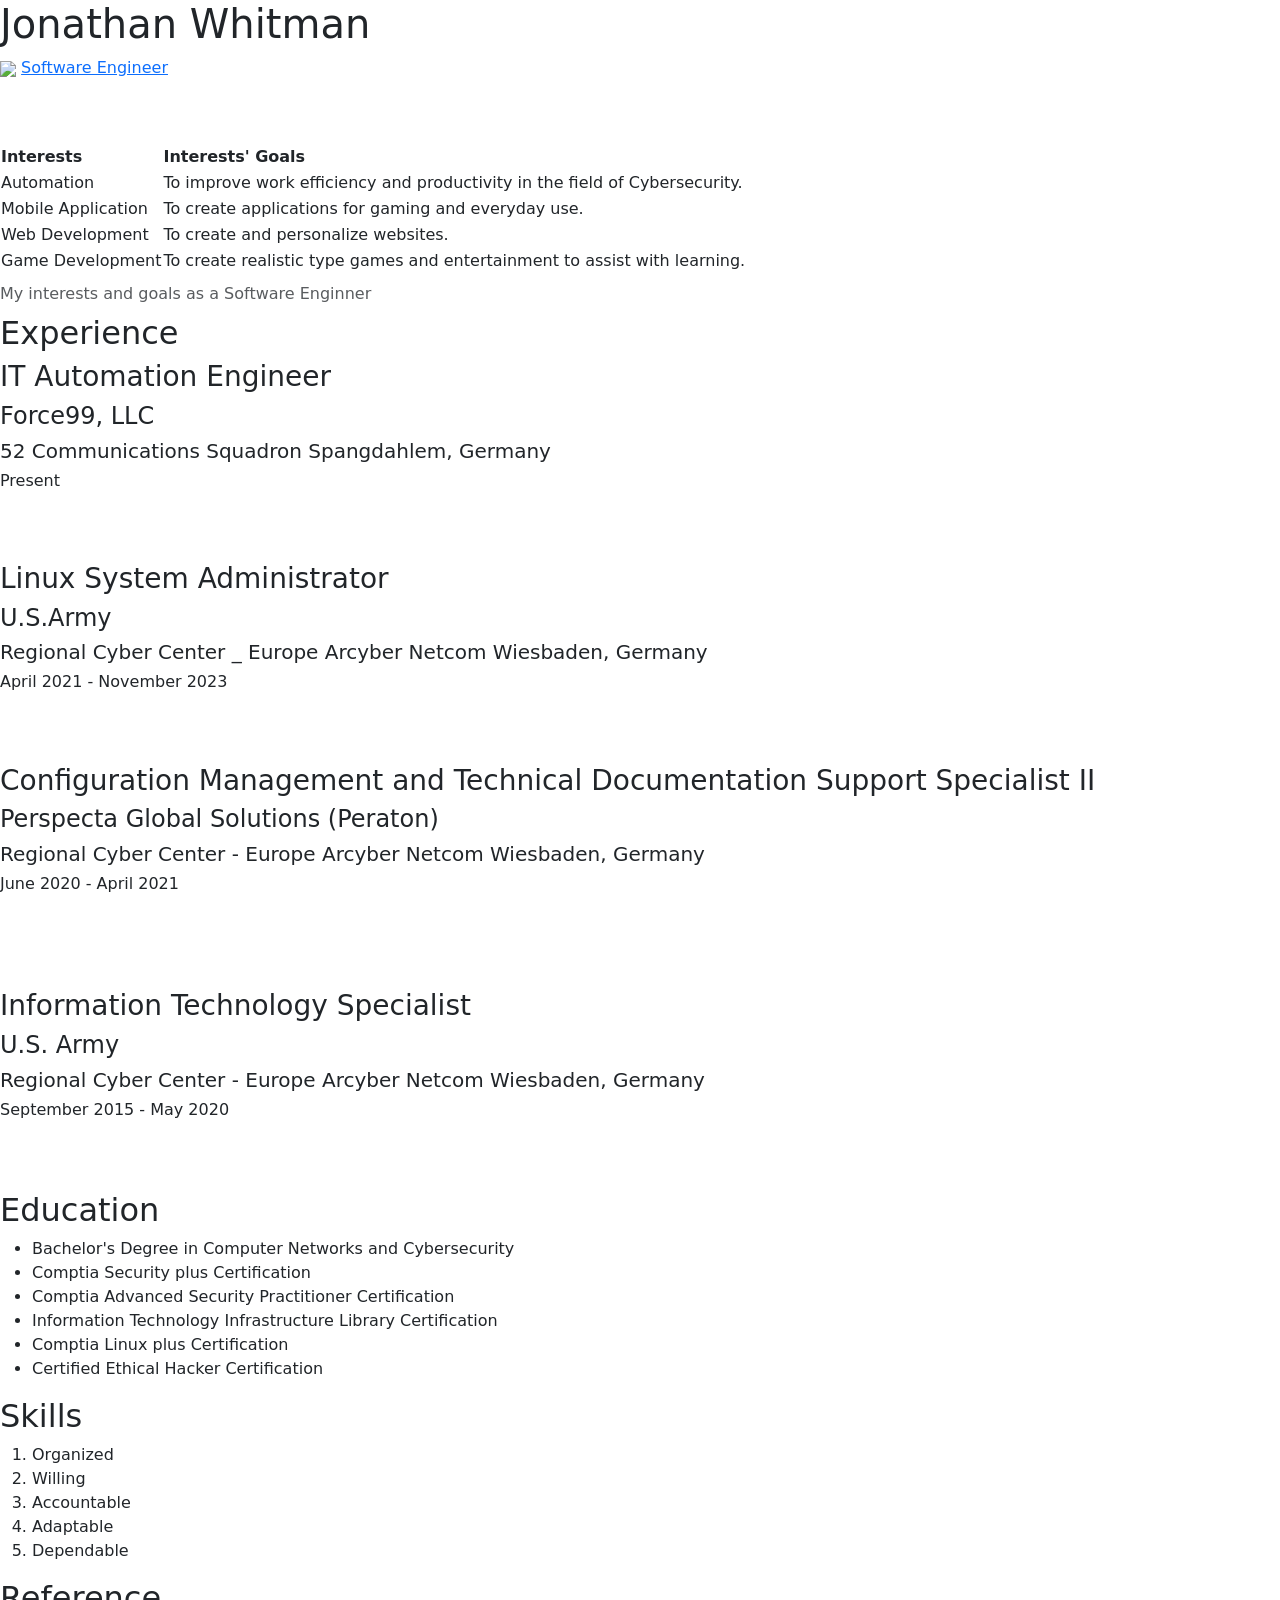
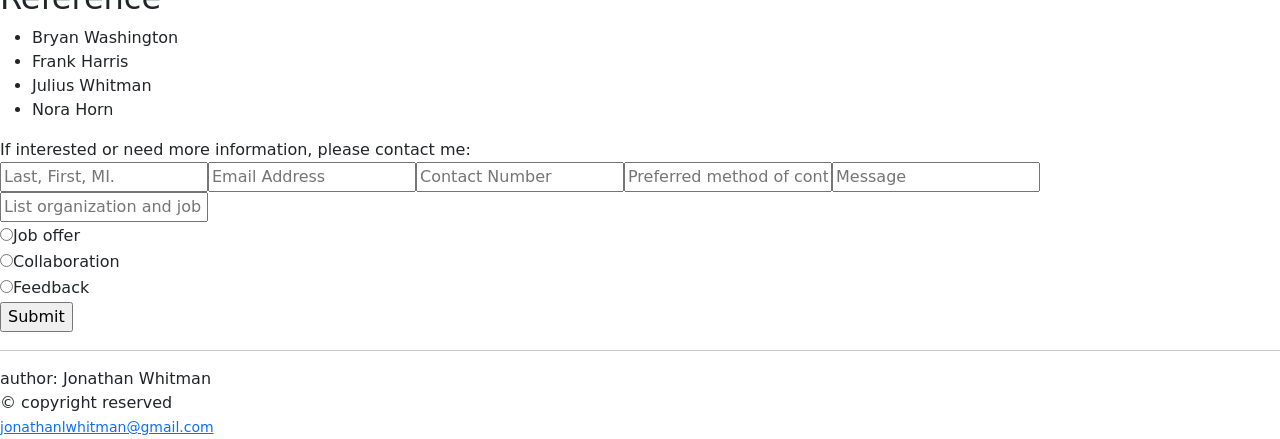
==== index_dont_show_auto.html @ e6893e46 "Completed project part 1 ex. 1.3" ====
<!DOCTYPE html>
<html lang="en">
<head>
<meta charset="UTF-8" name="viewport" content="width=device-width, initial-scale=1.0">
<title>Document</title>

<link href="style.css" rel="stylesheet" type="text/css">

<link href="https://cdn.jsdelivr.net/npm/bootstrap@5.3.2/dist/css/bootstrap.min.css" rel="stylesheet" integrity="sha384-T3c6CoIi6uLrA9TneNEoa7RxnatzjcDSCmG1MXxSR1GAsXEV/Dwwykc2MPK8M2HN" crossorigin="anonymous">

<script defer src="https://cdn.jsdelivr.net/npm/bootstrap@5.3.2/dist/js/bootstrap.bundle.min.js" integrity="sha384-C6RzsynM9kWDrMNeT87bh95OGNyZPhcTNXj1NW7RuBCsyN/o0jlpcV8Qyq46cDfL" crossorigin="anonymous"></script>

</head>
<table>
<header>
    <!--Information highlighting my professional background with use of headers 1-6 and semantic structuring-->
    <h1>Jonathan Whitman</h1>
    <img src="https://media.licdn.com/dms/image/D4E03AQF4pJy7LogGVw/profile-displayphoto-shrink_400_400/0/1697385113993?e=1708560000&v=beta&t=G5AaUF5CqkVoTvQX3U9USkGxkyd07dzcp_rA6UnlBJc">
    <a href="https://www.linkedin.com/in/jonathan-whitman-34a845155/">
        Software Engineer</a>
        
            <p>An experienced IT professional with active Top Secret/SCI clearance and 7 plus years in the field. Skilled in customer relationship, IT service management, network management, server management, security, and information assurance. Also, trained in monitoring and troubleshooting large multiprotocol networks.</p>
            <section>
                <!--List of my interests and what I want to accomplish as a Software Engineer-->
                <table>
                    <caption>My interests and goals as a Software Enginner</caption>
                    <thead>
                    <th>Interests</th>
                    <th>Interests' Goals</th>
                    </thead>
                <tbody>
                    <tr>
                        <td>Automation</td>
                        <td>To improve work efficiency and productivity in the field of Cybersecurity.</td>
                    </tr>
                    <tr>
                        <td>Mobile Application</td>
                        <td>To create applications for gaming and everyday use.</td>
                    </tr>
                    <tr>
                        <td>Web Development</td>
                        <td>To create and personalize websites. </td>
                    </tr>
                    <tr>
                        <td>Game Development</td>
                        <td>To create realistic type games and entertainment to assist with learning.</td>
                    </tr>
                </tbody>
                </table>
            </section>
</header>
<main>          <!--Information about my most current position-->
    <section>
       <h2>Experience</h2>
            <h3>IT Automation Engineer</h3>
            <h4>Force99, LLC </h4>
                <h5>52 Communications Squadron Spangdahlem, Germany</h5> 
                    <h6>Present</h6>
                    <p>Responsible in supporting enduring projects requiring the ability to 
                        technically analyze plans throughout the project lifecycle for feasibility, 
                        integrity, and effectiveness.</p>
        <h3>Linux System Administrator</h3>
        <!--Brief description of my last postion-->
            <h4>U.S.Army</h4>
                <h5>Regional Cyber Center _ Europe Arcyber Netcom Wiesbaden, Germany</h5>
                    <h6>April 2021 - November 2023</h6>
                        <p>Responsible for troubleshooting UNIX and DNS enterprise servers, service 
                            performances, and network issues, negatively impacting end user systems 
                            experience.</p>
        <!--Brief description of my past experience-->
        <h3>Configuration Management and Technical Documentation Support Specialist II</h3>
        <h4>Perspecta Global Solutions (Peraton)</h4>
                <h5>Regional Cyber Center - Europe Arcyber Netcom Wiesbaden, Germany</h5>
                    <h6>June 2020 - April 2021</h6>
                        <p>Maintained and updated a government accessible listing or database of all 
                            software maintenance agreements to include at a minimum product name, 
                            quantity, cost, agreement start and end dates, and expiration dates. Drafted 
                            biannually, for Government approval, a technology refresh plan which 
                            contains equipment that is six months from End of Life (EOL) or End of 
                            Support (EOS).</p>
        <!--Brief description of my past experience-->
        <h3>Information Technology Specialist</h3>
            <h4>U.S. Army</h4>
                <h5>Regional Cyber Center - Europe Arcyber Netcom Wiesbaden, Germany</h5>
                    <h6>September 2015 - May 2020</h6>
                        <p>Executed network monitoring using IT Remedy and Splunk (co-existing with 
                            other network monitoring devices) to issue reports in a timely manner and 
                            continued to analyze and evaluate voice and data network performance to 
                            ensure network integrity.</p>
     </section>
                         <!--Description of my educational history with the use of ul-->
    <section>
    <h2>Education</h2>
    <ul>
        <li>Bachelor's Degree in Computer Networks and Cybersecurity</li>
        <li>Comptia Security plus Certification</li>
        <li>Comptia Advanced Security Practitioner Certification</li>
        <li>Information Technology Infrastructure Library Certification</li>
        <li>Comptia Linux plus Certification</li>
        <li>Certified Ethical Hacker Certification</li>
    </ul>
</section>    
    <!--Brief highlights of my skill with use of ol-->
    <section>
    <h2>Skills</h2>
       <ol>
        <li>Organized</li>
        <li>Willing</li>
        <li>Accountable</li>
        <li>Adaptable</li>
        <li>Dependable</li>
    </ol>
</section>

<section>
 <!--Brief ol list of my references-->
    <h2>Reference</h2>
     <ul>   
        <li>Bryan Washington</li>
        <li>Frank Harris</li>
        <li>Julius Whitman</li>
        <li>Nora Horn</li>
    </ul>  
</section>
</main>
<!--Form portion of my assignment "means of contact if interested"-->
<fieldset>
<table action="#">


    <label> If interested or need more information, please contact me:</label><br>
    <input name="Name" type="text" placeholder="Last, First, MI." maxlength="25" minlength="1" required>
    <input name="user-email" type="email" placeholder="Email Address" maxlength="25" minlength="1" required>
    <input name="Phone" type="tel" placeholder="Contact Number" maxlength="25" minlength="1" required>
    <input name="Method" type="text" placeholder="Preferred method of contact" maxlength="25" minlength="1" required>
    <input name="Message" type="textarea" placeholder="Message" maxlength="300" minlength="1">
    
</table>
<table>
        <td>
            <tr>
            <input name="Orgainzation" type="text" placeholder="List organization and job title." maxlength="25" minlength="1" required>
            </tr>    
        </td>
    </table>
    <table> 
    <td>
        <tr>
            <input id="rad1" name="Role" type="radio" value="Job offer">
            <label for="rad1">Job offer</label>
        </tr>
    </td>
    </table> 
    <table> 
    <td>
        <tr>
            <input id="rad2" name="Role" type="radio" value="Collaborations">
            <label for="rad2">Collaboration</label>
        </tr>
    </td>
    </table>
<table>
    <td>
        <tr>
            <input id="rad3" name="Role" type="radio" value="Feedback">
            <label for="rad3">Feedback</label>
        </tr>
    </td>
    </table>    
    <table>
    <td>
        <tr>
            <input name="Submit" type="submit" placeholder="Click" required>
        </tr>
    </td>
    </table>
</fieldset>
</form>
    <hr>
    author: Jonathan Whitman<br>
    &copy; copyright reserved<br>
   <small><a href="mailto:jonathanlwhitman@gmail.com">jonathanlwhitman@gmail.com</a></small>
</footer>
</body>
</html>
---- style.css ----
body{
    background-color: rgb(63, 20, 218);
}
h1{
    color:gold;
}
h2{
    color: yellow;
}
h3{
    color: yellowgreen;
}
h4{
    color:greenyellow;
}
h5{
    color: goldenrod;
}
h6{
    color:darkgoldenrod;
}
p{
    color:white;
}
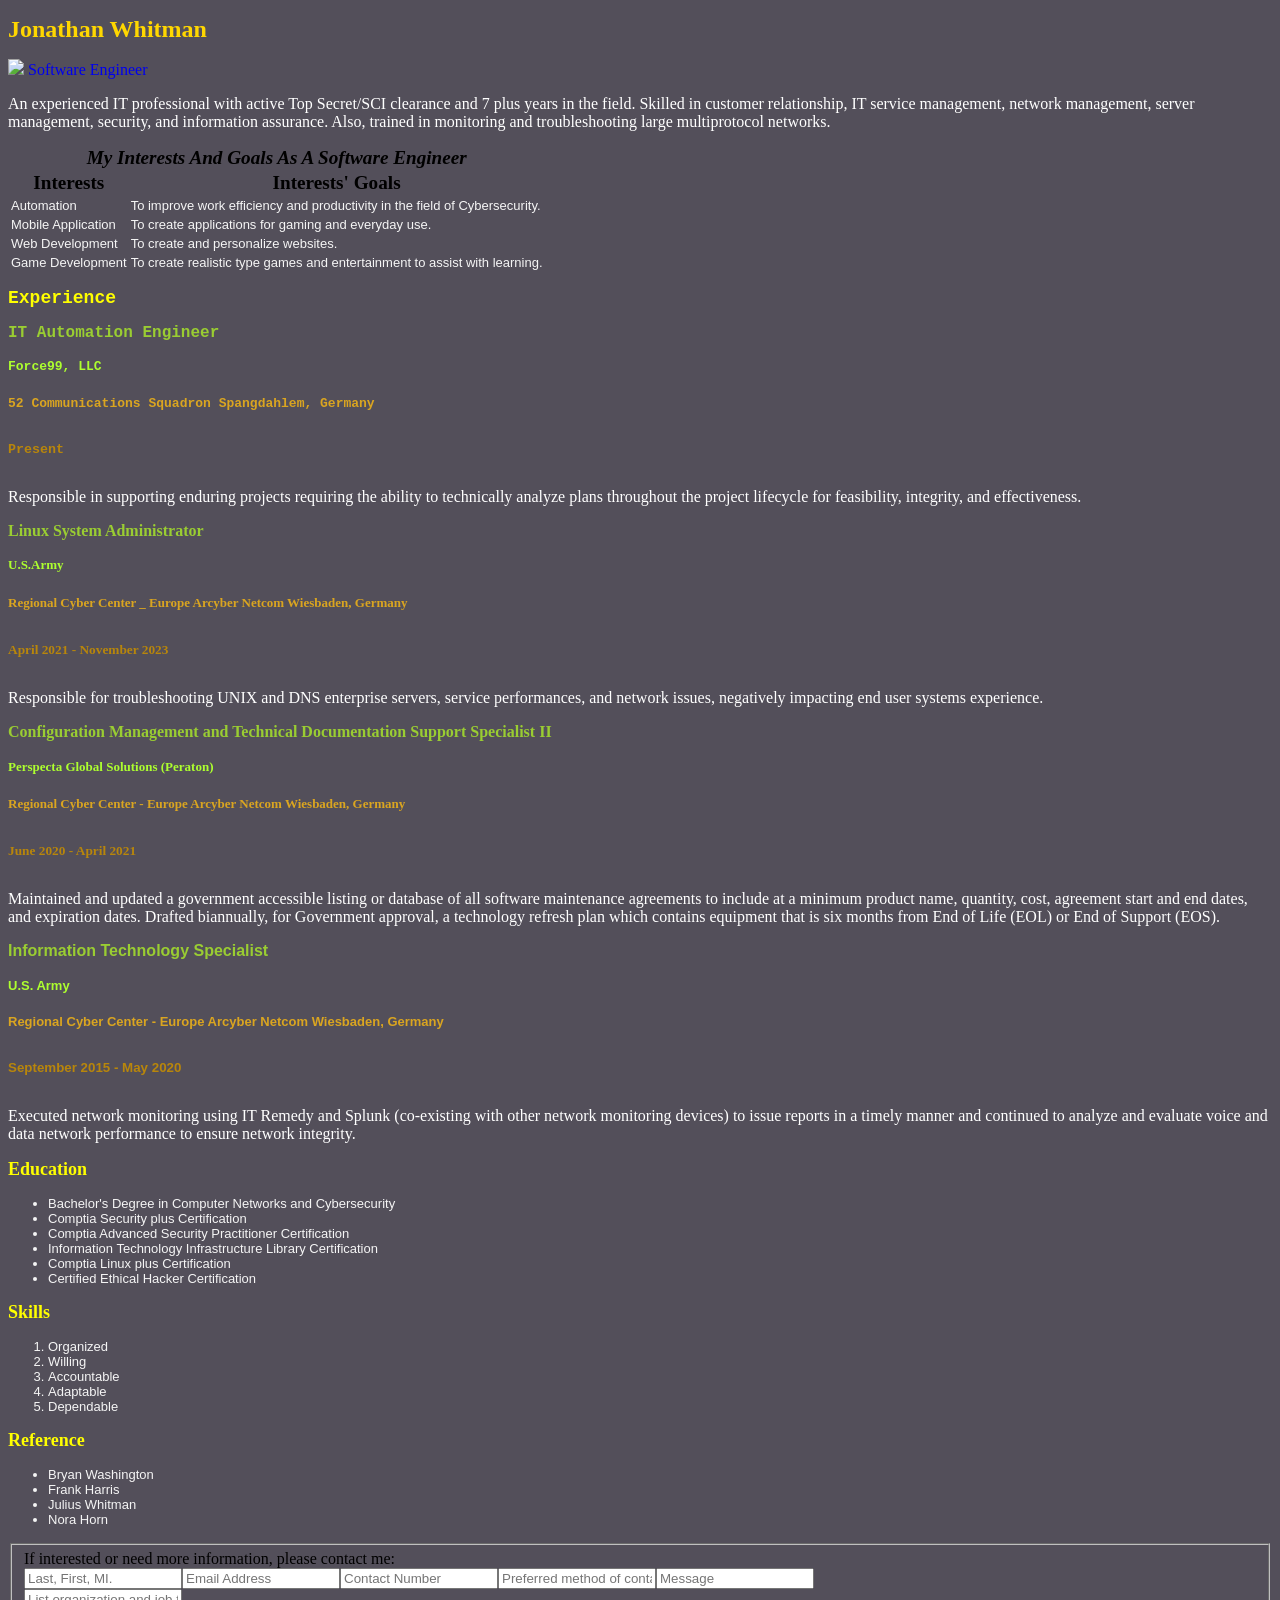
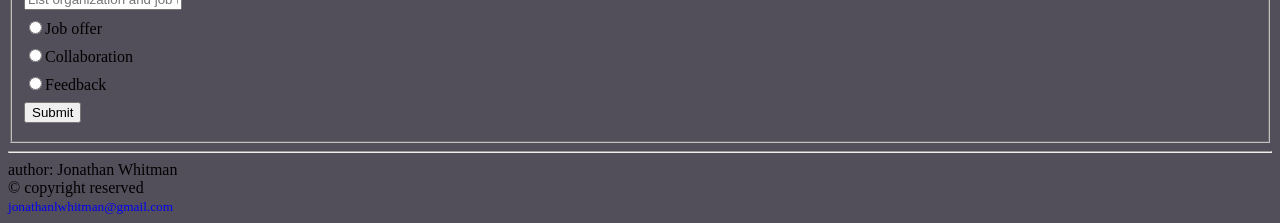
==== commit 7e12c0ad: "init" ====
--- a/index_dont_show_auto.html
+++ b/index_dont_show_auto.html
@@ -4,9 +4,9 @@
 <meta charset="UTF-8" name="viewport" content="width=device-width, initial-scale=1.0">
 <title>Document</title>
 
-<link href="style.css" rel="stylesheet" type="text/css">
+<link href="style.css" rel="stylesheet" type="text/css" />
 
-<link href="https://cdn.jsdelivr.net/npm/bootstrap@5.3.2/dist/css/bootstrap.min.css" rel="stylesheet" integrity="sha384-T3c6CoIi6uLrA9TneNEoa7RxnatzjcDSCmG1MXxSR1GAsXEV/Dwwykc2MPK8M2HN" crossorigin="anonymous">
+<!--<link href="https://cdn.jsdelivr.net/npm/bootstrap@5.3.2/dist/css/bootstrap.min.css" rel="stylesheet" integrity="sha384-T3c6CoIi6uLrA9TneNEoa7RxnatzjcDSCmG1MXxSR1GAsXEV/Dwwykc2MPK8M2HN" crossorigin="anonymous">-->
 
 <script defer src="https://cdn.jsdelivr.net/npm/bootstrap@5.3.2/dist/js/bootstrap.bundle.min.js" integrity="sha384-C6RzsynM9kWDrMNeT87bh95OGNyZPhcTNXj1NW7RuBCsyN/o0jlpcV8Qyq46cDfL" crossorigin="anonymous"></script>
 
@@ -14,7 +14,7 @@
 <table>
 <header>
     <!--Information highlighting my professional background with use of headers 1-6 and semantic structuring-->
-    <h1>Jonathan Whitman</h1>
+    <h1 class="heading">Jonathan Whitman</h1>
     <img src="https://media.licdn.com/dms/image/D4E03AQF4pJy7LogGVw/profile-displayphoto-shrink_400_400/0/1697385113993?e=1708560000&v=beta&t=G5AaUF5CqkVoTvQX3U9USkGxkyd07dzcp_rA6UnlBJc">
     <a href="https://www.linkedin.com/in/jonathan-whitman-34a845155/">
         Software Engineer</a>
@@ -23,7 +23,7 @@
             <section>
                 <!--List of my interests and what I want to accomplish as a Software Engineer-->
                 <table>
-                    <caption>My interests and goals as a Software Enginner</caption>
+                    <caption id="Highlight">My interests and goals as a Software Engineer</caption>
                     <thead>
                     <th>Interests</th>
                     <th>Interests' Goals</th>
@@ -51,27 +51,27 @@
 </header>
 <main>          <!--Information about my most current position-->
     <section>
-       <h2>Experience</h2>
-            <h3>IT Automation Engineer</h3>
-            <h4>Force99, LLC </h4>
-                <h5>52 Communications Squadron Spangdahlem, Germany</h5> 
-                    <h6>Present</h6>
+       <h2 class="heading2">Experience</h2>
+            <h3 class="heading2">IT Automation Engineer</h3>
+            <h4 class="heading2">Force99, LLC </h4>
+                <h5 class="heading2">52 Communications Squadron Spangdahlem, Germany</h5> 
+                    <h6 class="heading2">Present</h6>
                     <p>Responsible in supporting enduring projects requiring the ability to 
                         technically analyze plans throughout the project lifecycle for feasibility, 
                         integrity, and effectiveness.</p>
-        <h3>Linux System Administrator</h3>
+        <h3 class="heading3">Linux System Administrator</h3>
         <!--Brief description of my last postion-->
-            <h4>U.S.Army</h4>
-                <h5>Regional Cyber Center _ Europe Arcyber Netcom Wiesbaden, Germany</h5>
-                    <h6>April 2021 - November 2023</h6>
+            <h4 class="heading3">U.S.Army</h4>
+                <h5 class="heading3">Regional Cyber Center _ Europe Arcyber Netcom Wiesbaden, Germany</h5>
+                    <h6 class="heading3">April 2021 - November 2023</h6>
                         <p>Responsible for troubleshooting UNIX and DNS enterprise servers, service 
                             performances, and network issues, negatively impacting end user systems 
                             experience.</p>
         <!--Brief description of my past experience-->
-        <h3>Configuration Management and Technical Documentation Support Specialist II</h3>
-        <h4>Perspecta Global Solutions (Peraton)</h4>
-                <h5>Regional Cyber Center - Europe Arcyber Netcom Wiesbaden, Germany</h5>
-                    <h6>June 2020 - April 2021</h6>
+        <h3 class="heading4">Configuration Management and Technical Documentation Support Specialist II</h3>
+        <h4 class="heading4">Perspecta Global Solutions (Peraton)</h4>
+                <h5 class="heading4">Regional Cyber Center - Europe Arcyber Netcom Wiesbaden, Germany</h5>
+                    <h6 class="heading4">June 2020 - April 2021</h6>
                         <p>Maintained and updated a government accessible listing or database of all 
                             software maintenance agreements to include at a minimum product name, 
                             quantity, cost, agreement start and end dates, and expiration dates. Drafted 
@@ -79,10 +79,10 @@
                             contains equipment that is six months from End of Life (EOL) or End of 
                             Support (EOS).</p>
         <!--Brief description of my past experience-->
-        <h3>Information Technology Specialist</h3>
-            <h4>U.S. Army</h4>
-                <h5>Regional Cyber Center - Europe Arcyber Netcom Wiesbaden, Germany</h5>
-                    <h6>September 2015 - May 2020</h6>
+        <h3 class="heading5">Information Technology Specialist</h3>
+            <h4 class="heading5">U.S. Army</h4>
+                <h5 class="heading5">Regional Cyber Center - Europe Arcyber Netcom Wiesbaden, Germany</h5>
+                    <h6 class="heading5">September 2015 - May 2020</h6>
                         <p>Executed network monitoring using IT Remedy and Splunk (co-existing with 
                             other network monitoring devices) to issue reports in a timely manner and 
                             continued to analyze and evaluate voice and data network performance to 
@@ -90,7 +90,7 @@
      </section>
                          <!--Description of my educational history with the use of ul-->
     <section>
-    <h2>Education</h2>
+    <h2 class="heading">Education</h2>
     <ul>
         <li>Bachelor's Degree in Computer Networks and Cybersecurity</li>
         <li>Comptia Security plus Certification</li>
@@ -102,7 +102,7 @@
 </section>    
     <!--Brief highlights of my skill with use of ol-->
     <section>
-    <h2>Skills</h2>
+    <h2 class heading>Skills</h2>
        <ol>
         <li>Organized</li>
         <li>Willing</li>
@@ -129,17 +129,17 @@
 
 
     <label> If interested or need more information, please contact me:</label><br>
-    <input name="Name" type="text" placeholder="Last, First, MI." maxlength="25" minlength="1" required>
-    <input name="user-email" type="email" placeholder="Email Address" maxlength="25" minlength="1" required>
-    <input name="Phone" type="tel" placeholder="Contact Number" maxlength="25" minlength="1" required>
-    <input name="Method" type="text" placeholder="Preferred method of contact" maxlength="25" minlength="1" required>
-    <input name="Message" type="textarea" placeholder="Message" maxlength="300" minlength="1">
+    <input name="Name" class="inputbox" type="text" placeholder="Last, First, MI." maxlength="25" minlength="1" required>
+    <input name="user-email" class="inputbox" type="email" placeholder="Email Address" maxlength="25" minlength="1" required>
+    <input name="Phone" class="inputbox" type="tel" placeholder="Contact Number" maxlength="25" minlength="1" required>
+    <input name="Method" class="inputbox" type="text" placeholder="Preferred method of contact" maxlength="25" minlength="1" required>
+    <input name="Message" class="inputbox" type="textarea" placeholder="Message" maxlength="300" minlength="1">
     
 </table>
 <table>
         <td>
             <tr>
-            <input name="Orgainzation" type="text" placeholder="List organization and job title." maxlength="25" minlength="1" required>
+            <input name="Orgainzation" class="inputbox"type="text" placeholder="List organization and job title." maxlength="25" minlength="1" required>
             </tr>    
         </td>
     </table>
--- a/style.css
+++ b/style.css
@@ -1,24 +1,140 @@
+/* Technical Skills Survey Project part 1: Exercise 2.1 */
 body{
-    background-color: rgb(63, 20, 218);
+    background-color: rgb(83, 79, 90);
 }
 h1{
     color:gold;
+    font-size: x-large;
+    text-align: justify;
+    text-shadow: 5px, 10px,5px rgb(15, 12, 12) ;
 }
 h2{
     color: yellow;
+    font-size: large;
+    text-align: left;
 }
 h3{
     color: yellowgreen;
+    font-size: medium;
+    text-align: left;
 }
 h4{
     color:greenyellow;
+    font-size: small;
+    text-align: left;
 }
 h5{
     color: goldenrod;
+    font-size: small;
+    text-align: left;
 }
 h6{
     color:darkgoldenrod;
+    font-size: smaller;
+    text-align: left;
 }
 p{
     color:white;
+    font-family: 'Times New Roman', Times, serif;
 }
+a {
+    text-decoration: none;
+    image-orientation: center;
+}
+/*showed usage of text-transform*/
+#Highlight{
+    text-align: center;
+    font-size: larger;
+    font-family: 'Times New Roman', Times, serif;
+    font-style: oblique;
+    font-weight: bolder;
+    text-transform: capitalize;
+}
+th{
+    text-align: center;
+    font-size: larger;
+    font-family: 'Times New Roman', Times, serif;
+}
+td{
+    text-align: left;
+    font-size: small;
+    font-family: Arial, Helvetica, sans-serif;
+    color: whitesmoke;
+}
+li{
+    color:whitesmoke;
+    font-family: Arial, Helvetica, sans-serif;
+    font-size: small;
+}
+/* created to separate the different time frame of work history */
+.heading2{
+font-family: 'Courier New', Courier, monospace;
+}
+.heading3{
+font-family: 'Times New Roman', Times, serif;
+}
+.heading4{
+font-family: Cambria, Cochin, Georgia, Times, 'Times New Roman', serif;
+}
+.heading5{
+font-family: 'Gill Sans', 'Gill Sans MT', Calibri, 'Trebuchet MS', sans-serif;
+}
+/*following sections is for the table settings  */
+.inputbox{
+    position: relative;
+    width: 150px;
+}
+.inputbox input{
+    width: 100%;
+    padding: 10px;
+    border: 1px solid black;
+    border-radius: 6px;
+    outline: none;
+    font-size: 1em;
+    color: black;
+.inputbox span{
+    position: absolute;
+    left: 0;
+    padding: 10px;
+    pointer-events: none;
+    font-size: 1em;
+    color: black;
+    text-transform: uppercase;
+}
+.inputbox input:valid ~ span,
+.inputbox input:focus ~ span
+{
+    color:black;
+    transform: translateX(11px) translateY(-8px);
+    font-size: 0.55em;
+    padding: 0 10px;
+    border-left: 1px solid black;
+    border-right: 1px solid black;
+    letter-spacing: 0.2em;
+}
+.inputbox:nth-child(2) input:valid ~ span,
+.inputbox:nth-child(2) input:focus ~ span
+
+.inputbox input:valid,
+.inputbox input:focus
+{
+    border: 1px solid black;
+}
+
+}
+rad1 (hover)
+{
+    ;
+}
+rad2 (hover)
+{
+
+}
+rad3 (hover)
+{
+
+}
+submit (hover)
+{
+
+}
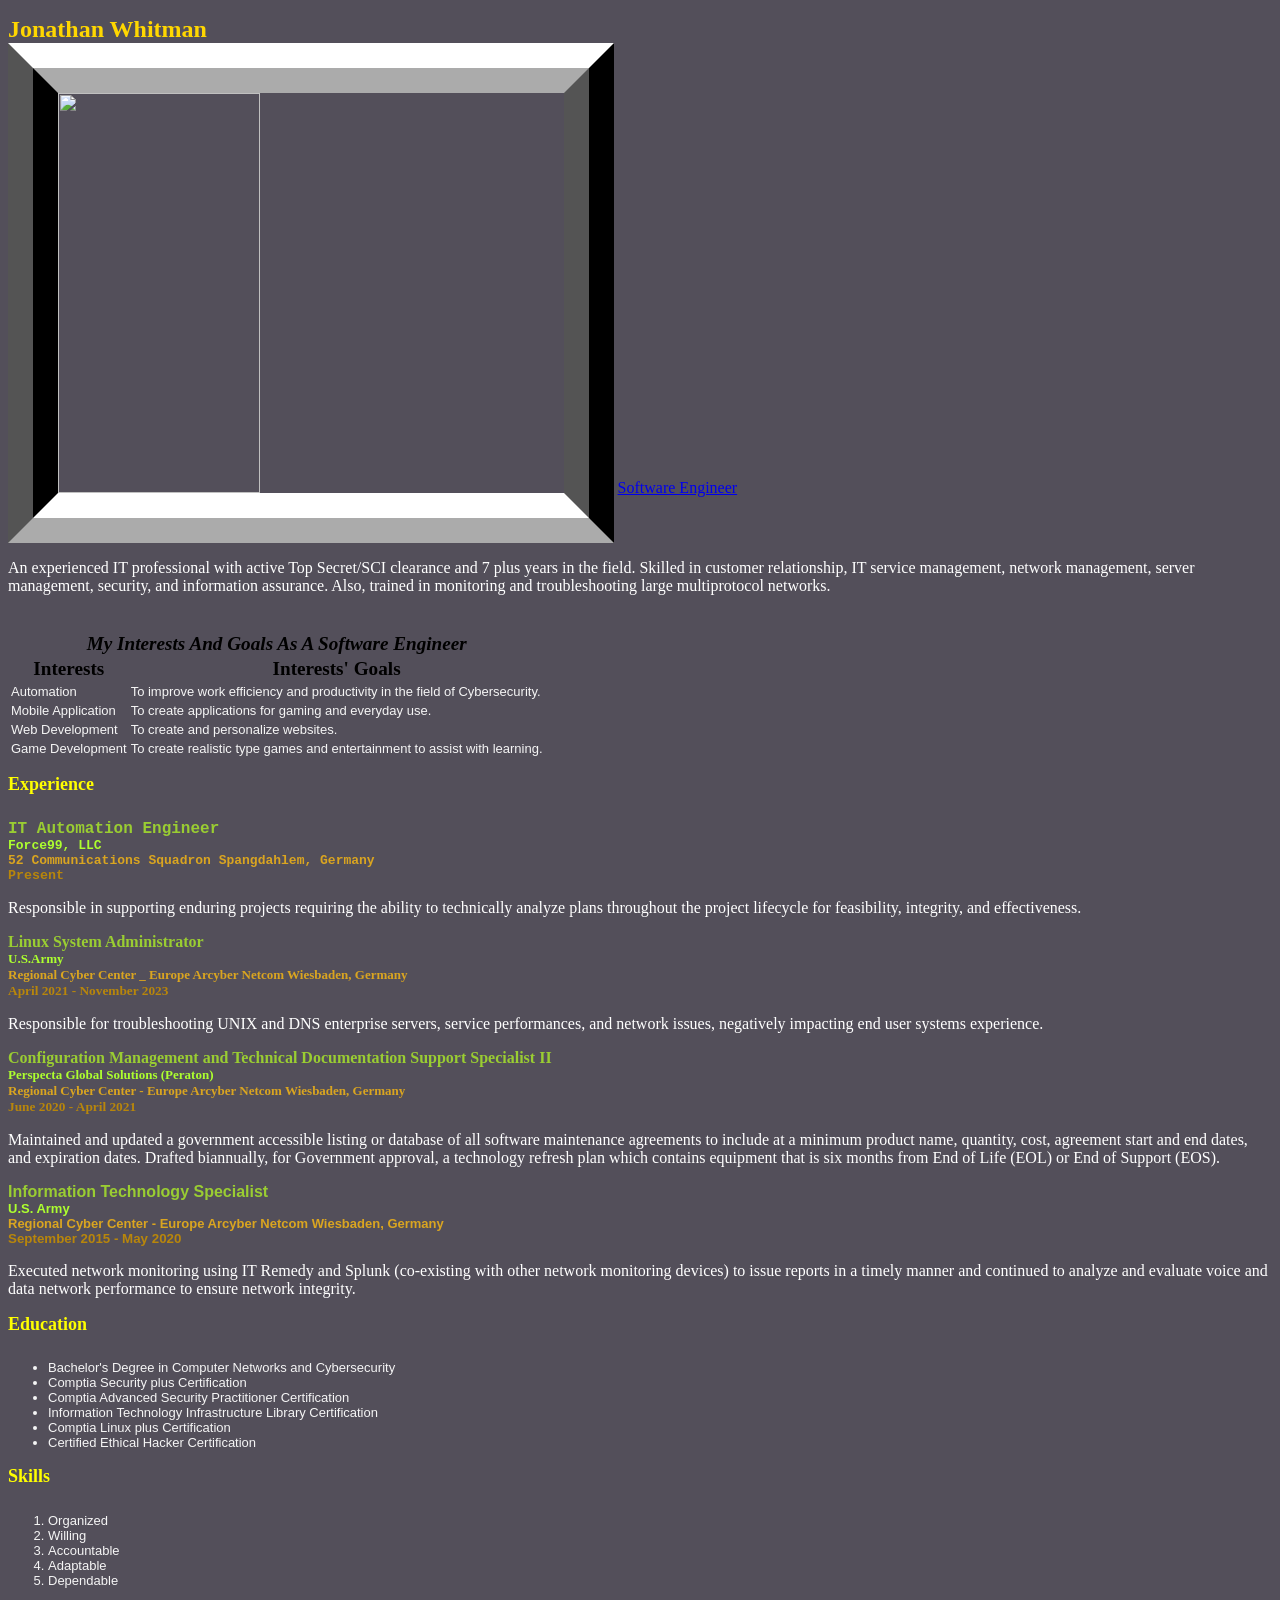
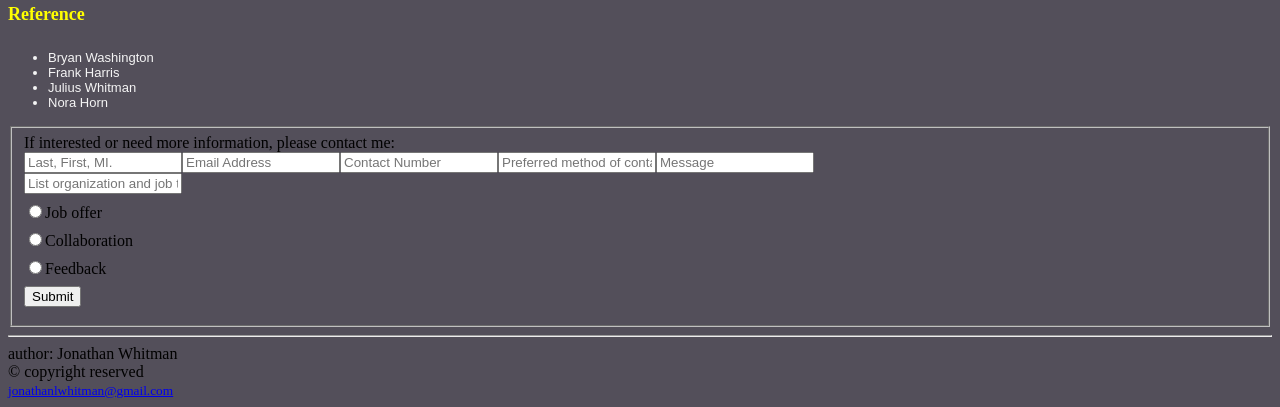
==== commit 8f3f314a: "init" ====
--- a/index_dont_show_auto.html
+++ b/index_dont_show_auto.html
@@ -15,12 +15,12 @@
 <header>
     <!--Information highlighting my professional background with use of headers 1-6 and semantic structuring-->
     <h1 class="heading">Jonathan Whitman</h1>
-    <img src="https://media.licdn.com/dms/image/D4E03AQF4pJy7LogGVw/profile-displayphoto-shrink_400_400/0/1697385113993?e=1708560000&v=beta&t=G5AaUF5CqkVoTvQX3U9USkGxkyd07dzcp_rA6UnlBJc">
+    <img src="https://media.licdn.com/dms/image/D4E03AQF4pJy7LogGVw/profile-displayphoto-shrink_200_200/0/1697385113993?e=1714608000&v=beta&t=Niq3ATQmA7w3Uz0KSSZlDR2iYVB5Sm_wpX6p5xG6wp0">
     <a href="https://www.linkedin.com/in/jonathan-whitman-34a845155/">
         Software Engineer</a>
         
             <p>An experienced IT professional with active Top Secret/SCI clearance and 7 plus years in the field. Skilled in customer relationship, IT service management, network management, server management, security, and information assurance. Also, trained in monitoring and troubleshooting large multiprotocol networks.</p>
-            <section>
+            <section id="TableFormat">
                 <!--List of my interests and what I want to accomplish as a Software Engineer-->
                 <table>
                     <caption id="Highlight">My interests and goals as a Software Engineer</caption>
@@ -51,7 +51,7 @@
 </header>
 <main>          <!--Information about my most current position-->
     <section>
-       <h2 class="heading2">Experience</h2>
+       <h2 class="heading">Experience</h2>
             <h3 class="heading2">IT Automation Engineer</h3>
             <h4 class="heading2">Force99, LLC </h4>
                 <h5 class="heading2">52 Communications Squadron Spangdahlem, Germany</h5> 
@@ -139,7 +139,7 @@
 <table>
         <td>
             <tr>
-            <input name="Orgainzation" class="inputbox"type="text" placeholder="List organization and job title." maxlength="25" minlength="1" required>
+            <input name="Orgainzation" class="inputbox" type="text" placeholder="List organization and job title." maxlength="25" minlength="1" required>
             </tr>    
         </td>
     </table>
--- a/style.css
+++ b/style.css
@@ -6,51 +6,82 @@
     color:gold;
     font-size: x-large;
     text-align: justify;
-    text-shadow: 5px, 10px,5px rgb(15, 12, 12) ;
+    text-shadow: 5px, 10px,5px rgb(15, 12, 12);
+    margin-bottom: 0%;
 }
 h2{
     color: yellow;
     font-size: large;
     text-align: left;
+    border-bottom: 0;
+    padding-bottom: 0;
+    margin-bottom:2%;
+
+    
 }
 h3{
     color: yellowgreen;
     font-size: medium;
     text-align: left;
+    margin-top: 0%;
+    margin-bottom: 0%;
 }
 h4{
     color:greenyellow;
     font-size: small;
     text-align: left;
+    margin-top: 0%;
+    margin-bottom: 0%;
 }
 h5{
     color: goldenrod;
     font-size: small;
     text-align: left;
+    margin-top: 0%;
+    margin-bottom: 0%;
 }
 h6{
     color:darkgoldenrod;
     font-size: smaller;
     text-align: left;
+    margin-top: 0%;
+    margin-bottom: 1%;
 }
 p{
     color:white;
     font-family: 'Times New Roman', Times, serif;
 }
-a {
+img {
+    width: 40%;
+    height: 400px;
     text-decoration: none;
     image-orientation: center;
+    border-style:ridge;
+    border-width: 50px;
+    border-color: white black;
 }
-/*showed usage of text-transform*/
-#Highlight{
+/*showed usage of text-transform also comeback to this portion to center caption*/
+#TableFormat {
+    border: 1px solid black(231, 230, 176);
+    max-width: 100%;
+    margin-bottom: 3%;
+    
+}
+caption{
+    /*Display: flex;*/
+    align-items: center;
+    justify-content: center;
     text-align: center;
     font-size: larger;
     font-family: 'Times New Roman', Times, serif;
     font-style: oblique;
     font-weight: bolder;
     text-transform: capitalize;
+    
+    
 }
 th{
+    
     text-align: center;
     font-size: larger;
     font-family: 'Times New Roman', Times, serif;
@@ -69,15 +100,23 @@
 /* created to separate the different time frame of work history */
 .heading2{
 font-family: 'Courier New', Courier, monospace;
+margin-top: 0%;
+    margin-bottom: 0%;
 }
 .heading3{
 font-family: 'Times New Roman', Times, serif;
+margin-top: 0%;
+    margin-bottom: 0%;
 }
 .heading4{
 font-family: Cambria, Cochin, Georgia, Times, 'Times New Roman', serif;
+margin-top: 0%;
+    margin-bottom: 0%;
 }
 .heading5{
 font-family: 'Gill Sans', 'Gill Sans MT', Calibri, 'Trebuchet MS', sans-serif;
+margin-top: 0%;
+    margin-bottom: 0%;
 }
 /*following sections is for the table settings  */
 .inputbox{
@@ -120,21 +159,21 @@
 {
     border: 1px solid black;
 }
+}
+rad1:hover{
+    outline: solid 10px black;
+    outline-offset: 10px;
+}
+rad2:hover{
+    outline: solid 10px black;
+    outline-offset: 10px;
+}
+rad3:hover {
+    outline: solid 10px black;
+    outline-offset: 10px;
 
 }
-rad1 (hover)
-{
-    ;
-}
-rad2 (hover)
-{
-
-}
-rad3 (hover)
-{
-
-}
-submit (hover)
-{
-
+submit:hover{
+outline: solid 10px black;
+outline-offset: 10px;
 }
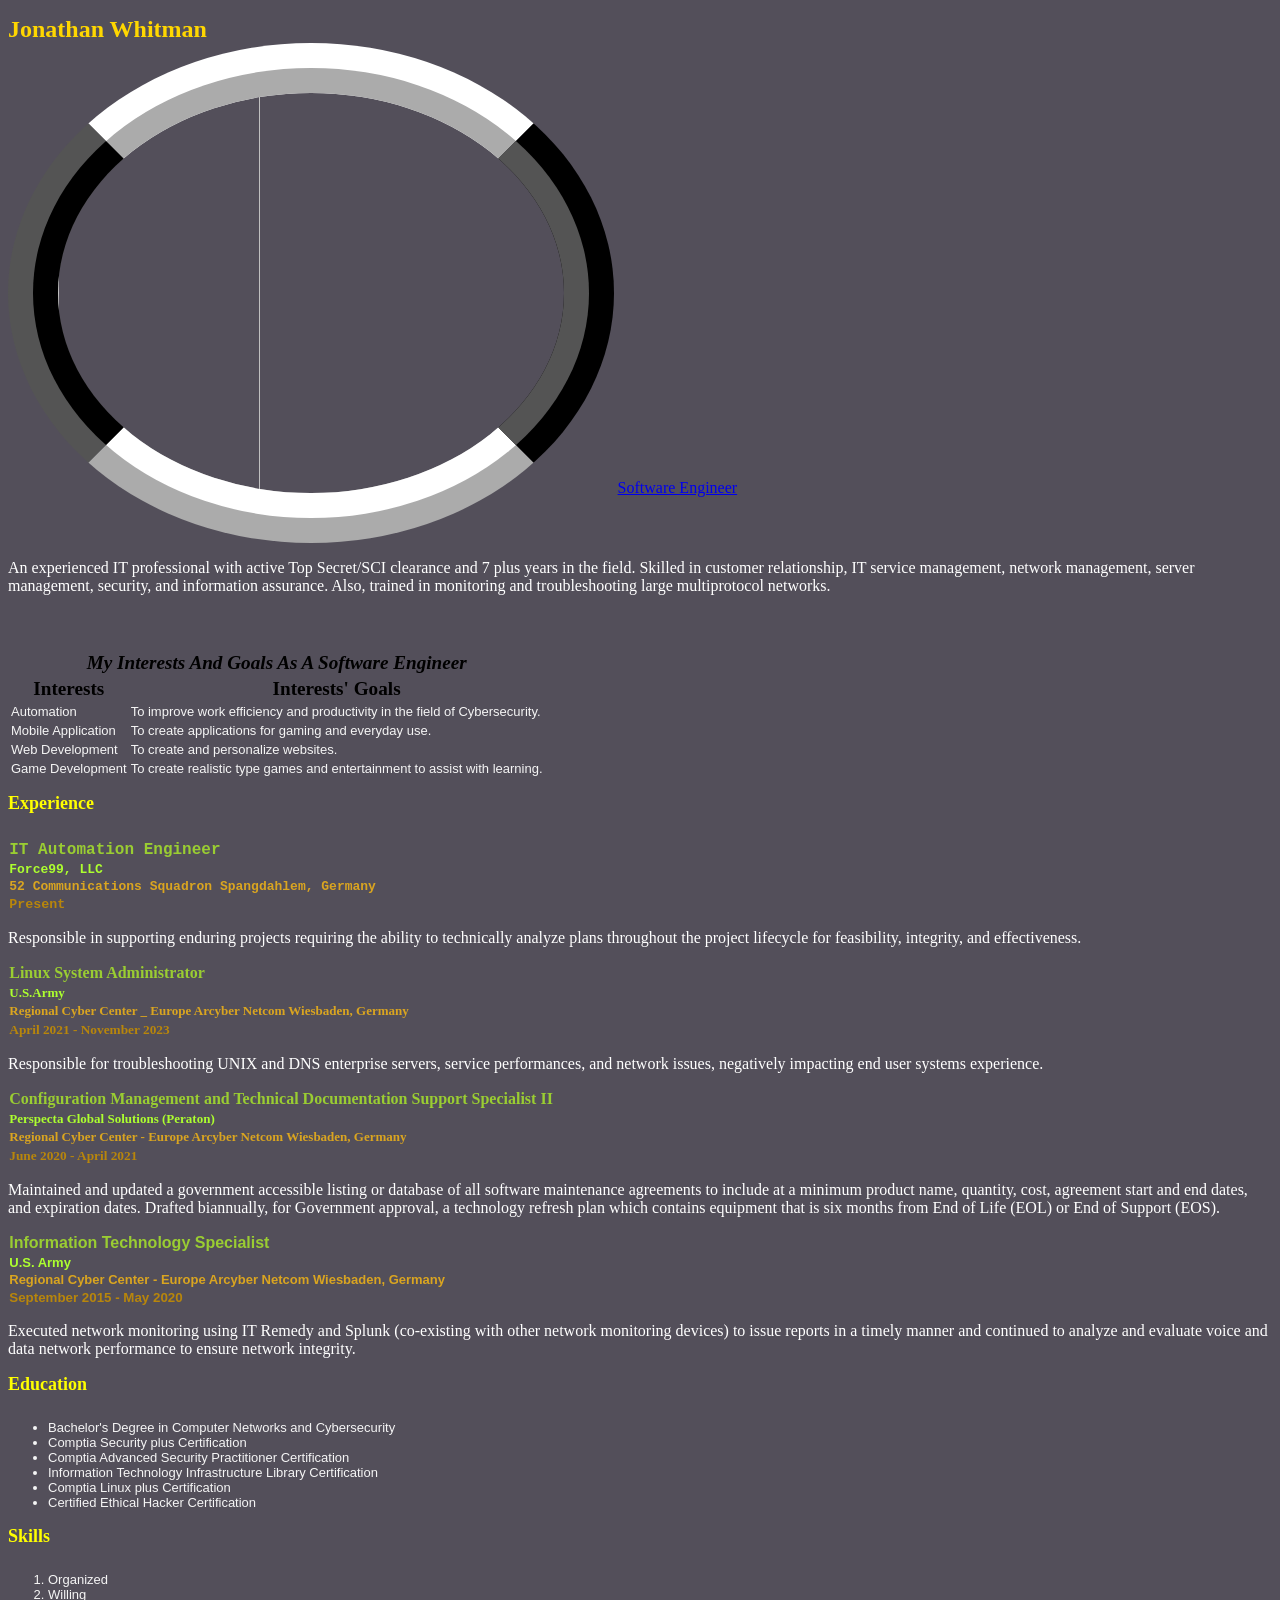
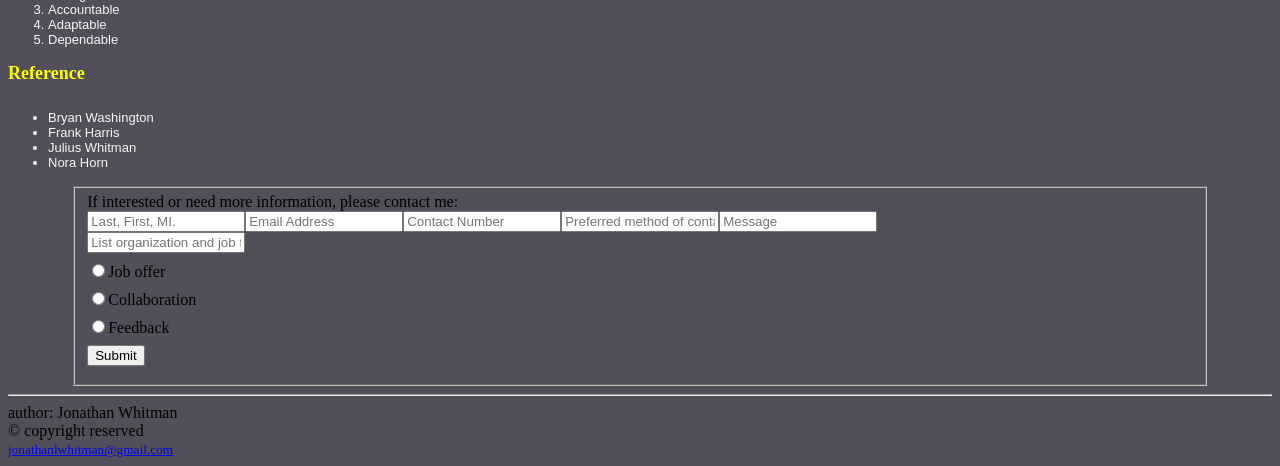
==== commit 7a71916e: "init" ====
--- a/index_dont_show_auto.html
+++ b/index_dont_show_auto.html
@@ -124,6 +124,7 @@
 </section>
 </main>
 <!--Form portion of my assignment "means of contact if interested"-->
+<form>
 <fieldset>
 <table action="#">
 
--- a/style.css
+++ b/style.css
@@ -1,15 +1,21 @@
 /* Technical Skills Survey Project part 1: Exercise 2.1 */
 body{
     background-color: rgb(83, 79, 90);
-}
+    border-style:hidden;
+    margin-trim:in-flow;
+    padding:in-flow;
+}   
 h1{
+    box-sizing: border-box;
     color:gold;
     font-size: x-large;
     text-align: justify;
     text-shadow: 5px, 10px,5px rgb(15, 12, 12);
     margin-bottom: 0%;
+    border-box: 
 }
 h2{
+    box-sizing: content-box;
     color: yellow;
     font-size: large;
     text-align: left;
@@ -20,6 +26,7 @@
     
 }
 h3{
+    box-sizing: content-box;
     color: yellowgreen;
     font-size: medium;
     text-align: left;
@@ -27,6 +34,7 @@
     margin-bottom: 0%;
 }
 h4{
+    box-sizing: content-box;
     color:greenyellow;
     font-size: small;
     text-align: left;
@@ -34,6 +42,7 @@
     margin-bottom: 0%;
 }
 h5{
+    box-sizing: content-box;
     color: goldenrod;
     font-size: small;
     text-align: left;
@@ -41,6 +50,7 @@
     margin-bottom: 0%;
 }
 h6{
+    box-sizing: content-box;
     color:darkgoldenrod;
     font-size: smaller;
     text-align: left;
@@ -59,15 +69,16 @@
     border-style:ridge;
     border-width: 50px;
     border-color: white black;
+    border-radius: 50% 50%;
 }
 /*showed usage of text-transform also comeback to this portion to center caption*/
 #TableFormat {
     border: 1px solid black(231, 230, 176);
     max-width: 100%;
     margin-bottom: 3%;
-    
+    padding: .1%;
 }
-caption{
+caption {
     /*Display: flex;*/
     align-items: center;
     justify-content: center;
@@ -77,8 +88,7 @@
     font-style: oblique;
     font-weight: bolder;
     text-transform: capitalize;
-    
-    
+    padding: .1%;
 }
 th{
     
@@ -99,24 +109,28 @@
 }
 /* created to separate the different time frame of work history */
 .heading2{
-font-family: 'Courier New', Courier, monospace;
-margin-top: 0%;
+    font-family: 'Courier New', Courier, monospace;
+    margin-top: 0%;
     margin-bottom: 0%;
+    padding: .1%;
 }
 .heading3{
-font-family: 'Times New Roman', Times, serif;
-margin-top: 0%;
+    font-family: 'Times New Roman', Times, serif;
+    margin-top: 0%;
     margin-bottom: 0%;
+    padding: .1%;
 }
 .heading4{
-font-family: Cambria, Cochin, Georgia, Times, 'Times New Roman', serif;
-margin-top: 0%;
+    font-family: Cambria, Cochin, Georgia, Times, 'Times New Roman', serif;
+    margin-top: 0%;
     margin-bottom: 0%;
+    padding: .1%;
 }
 .heading5{
-font-family: 'Gill Sans', 'Gill Sans MT', Calibri, 'Trebuchet MS', sans-serif;
-margin-top: 0%;
+    font-family: 'Gill Sans', 'Gill Sans MT', Calibri, 'Trebuchet MS', sans-serif;
+    margin-top: 0%;
     margin-bottom: 0%;
+    padding: .1%;
 }
 /*following sections is for the table settings  */
 .inputbox{
@@ -176,4 +190,8 @@
 submit:hover{
 outline: solid 10px black;
 outline-offset: 10px;
+}
+Form {
+    width: 90%;
+    margin:auto;
 }
